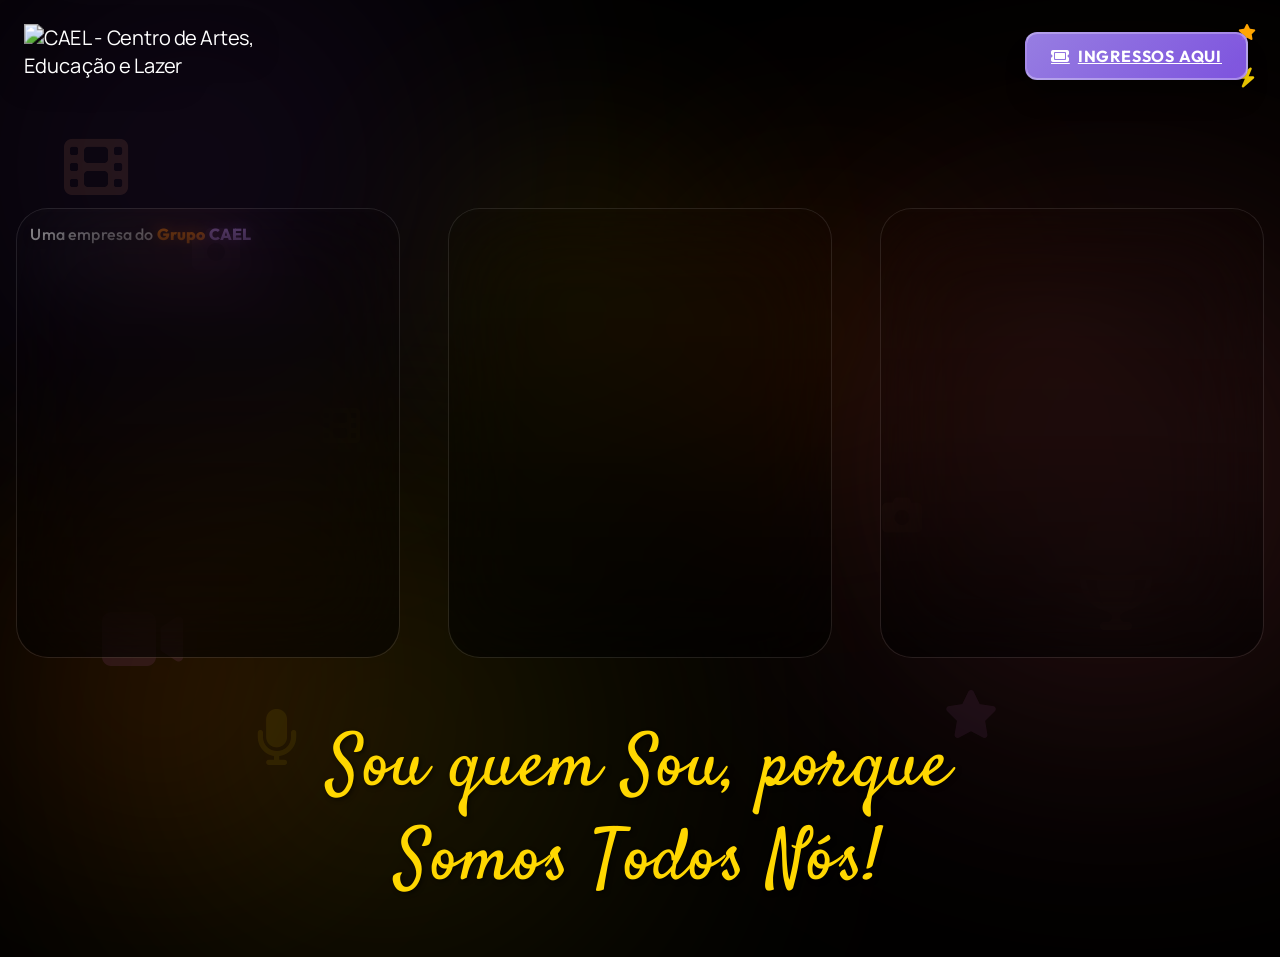
==== index.html @ 1edc639c "Movendo arquivos para a raiz e organizando o projeto" ====
<!DOCTYPE html>
<html lang="pt-BR">
<head>
    <meta charset="UTF-8">
    <meta name="viewport" content="width=device-width, initial-scale=1.0">
    <title>CAEL - Produtora de Elenco, Cursos e Eventos</title>
    <link rel="stylesheet" href="styles.css">
    <link rel="stylesheet" href="https://cdnjs.cloudflare.com/ajax/libs/font-awesome/6.5.1/css/all.min.css">
    <link rel="preconnect" href="https://fonts.googleapis.com">
    <link rel="preconnect" href="https://fonts.gstatic.com" crossorigin>
    <link href="https://fonts.googleapis.com/css2?family=Outfit:wght@400;700;900&family=Manrope:wght@400;500;600;700&family=Satisfy&display=swap" rel="stylesheet">
</head>
<body>
    <!-- Manchas de Tinta no Fundo -->
    <div class="ink-splashes">
        <div class="splash splash-1"></div>
        <div class="splash splash-2"></div>
        <div class="splash splash-3"></div>
        <div class="splash splash-4"></div>
        <div class="splash splash-5"></div>
        <div class="splash splash-6"></div>
        <div class="splash splash-7"></div>
    </div>

    <!-- Ícones Decorativos de Teatro e Cinema -->
    <div class="decorative-icons">
        <i class="fas fa-film icon-deco icon-1"></i>
        <i class="fas fa-camera icon-deco icon-2"></i>
        <i class="fas fa-popcorn icon-deco icon-3"></i>
        <i class="fas fa-music icon-deco icon-4"></i>
        <i class="fas fa-video icon-deco icon-5"></i>
        <i class="fas fa-microphone icon-deco icon-6"></i>
        <i class="fas fa-trophy icon-deco icon-7"></i>
        <i class="fas fa-star icon-deco icon-8"></i>
        <i class="fas fa-film icon-deco icon-9"></i>
        <i class="fas fa-camera icon-deco icon-10"></i>
    </div>

    <!-- Logo Grupo CAEL (canto superior esquerdo) -->
    <div class="brand-logo" data-testid="brand-logo">
        <img src="https://customer-assets.emergentagent.com/job_palco-web/artifacts/jewrwgp0_CAEL_logo_6_-_Copia.png" alt="CAEL - Centro de Artes, Educação e Lazer" class="brand-logo-img">
        <p class="brand-tagline">
            Uma empresa do <span class="brand-grupo">Grupo</span> <span class="brand-cael">CAEL</span>
        </p>
    </div>

    <!-- Botão Ingressos -->
    <div class="ingressos-button-wrapper">
        <div class="ingressos-icons">
            <i class="fas fa-sparkles sparkle-1"></i>
            <i class="fas fa-star star-1"></i>
            <i class="fas fa-bolt bolt-1"></i>
            <i class="fas fa-sparkles sparkle-2"></i>
        </div>
        <a href="https://remix-of-cael-ingressos-platform.vercel.app/" target="_blank" rel="noopener noreferrer" class="ingressos-button" data-testid="btn-ingressos">
            <i class="fas fa-ticket"></i>
            <span>INGRESSOS AQUI</span>
        </a>
    </div>

    <!-- Container Principal -->
    <main class="main-container">
        <!-- Cards Grid -->
        <div class="cards-grid">
            <!-- Card 1: Produtora de Elenco -->
            <div class="flip-card" data-card="elenco">
                <div class="flip-card-inner">
                    <div class="flip-card-front" style="background-image: url('https://customer-assets.emergentagent.com/job_palco-web/artifacts/kh9qjfxk_WhatsApp%20Image%202026-04-25%20at%2016.44.51%20%281%29.jpeg');">
                        <div class="card-overlay"></div>
                        <span class="tap-hint" aria-hidden="true"><i class="fas fa-hand-pointer"></i> Toque para ver</span>
                    </div>
                    <div class="flip-card-back">
                        <h3>Produtora de Elenco CAEL</h3>
                        <p>Seja aluno CAEL e entre direto para o nosso casting oficial! Conectamos você às melhores oportunidades em novelas, filmes, séries, programas de TV e publicidade.</p>
                        <a href="manutencao.html?area=elenco" class="cta-button" data-testid="btn-elenco">
                            <i class="fas fa-play"></i>
                            <span>Acesse e dê o play na sua carreira!</span>
                        </a>
                    </div>
                </div>
            </div>

            <!-- Card 2: Cursos CAEL -->
            <div class="flip-card" data-card="cursos">
                <div class="flip-card-inner">
                    <div class="flip-card-front" style="background-image: url('https://customer-assets.emergentagent.com/job_palco-web/artifacts/r109ft2i_WhatsApp%20Image%202026-04-25%20at%2016.44.51.jpeg');">
                        <div class="card-overlay"></div>
                        <span class="tap-hint" aria-hidden="true"><i class="fas fa-hand-pointer"></i> Toque para ver</span>
                    </div>
                    <div class="flip-card-back">
                        <h3>Cursos CAEL: A Sua Formação Artística Completa</h3>
                        <p>Descubra o seu talento e prepare-se para os palcos e telas! Oferecemos a melhor estrutura com aulas de Teatro, TV, Cinema, Canto, Dança, Circo e Dublagem.</p>
                        <a href="cursos.html" class="cta-button" data-testid="btn-cursos">
                            <i class="fas fa-graduation-cap"></i>
                            <span>Acesse e transforme sua paixão em carreira!</span>
                        </a>
                    </div>
                </div>
            </div>

            <!-- Card 3: Produtora de Eventos -->
            <div class="flip-card" data-card="eventos">
                <div class="flip-card-inner">
                    <div class="flip-card-front" style="background-image: url('https://customer-assets.emergentagent.com/job_palco-web/artifacts/jeh3ok2i_WhatsApp%20Image%202026-04-25%20at%2016.44.51%20%282%29.jpeg');">
                        <div class="card-overlay"></div>
                        <span class="tap-hint" aria-hidden="true"><i class="fas fa-hand-pointer"></i> Toque para ver</span>
                    </div>
                    <div class="flip-card-back">
                        <h3>Produtora de Eventos: A Magia Oficial no Seu Palco</h3>
                        <p>Transformamos a sua ideia em um espetáculo inesquecível! Criamos shows sob medida e somos a produtora oficial no Brasil de grandes fenômenos como Bozo, O Mundo do Xaropinho, Picapau Amarelo e Melocoton (SBT), Os Manchas (EduCassia Produções), Delegato, Pequenos Guardiões e muito mais.</p>
                        <a href="manutencao.html?area=eventos" class="cta-button" data-testid="btn-eventos">
                            <i class="fas fa-theater-masks"></i>
                            <span>Acesse e leve essa magia para o seu evento!</span>
                        </a>
                    </div>
                </div>
            </div>
        </div>

        <!-- Frase Teatral -->
        <div class="theatrical-phrase">
            <h1>Sou quem Sou, porque<br>Somos Todos Nós!</h1>
        </div>
    </main>

    <script src="script.js"></script>
</body>
</html>
---- styles.css ----
* {
    margin: 0;
    padding: 0;
    box-sizing: border-box;
}

body {
    font-family: 'Manrope', sans-serif;
    background-color: #000;
    min-height: 100vh;
    overflow-x: hidden;
    color: white;
}

/* ==========================================
   Logo Grupo CAEL (canto superior esquerdo)
   ========================================== */
.brand-logo {
    position: absolute;     /* fica fixa no TOPO da página (some ao rolar para baixo) */
    top: 100rem;
    left: 3%;
    z-index: 10%;
    display: flex;
    flex-direction: column;
    align-items: flex-start;
    gap: -9.0rem;
    pointer-events: none;
}

.brand-logo-img {
    width: 11rem;       /* tamanho padrão (telas médias) */
    height: 11rem;
    object-fit: contain;
    transform: scale(1.2);
    transform-origin: top left;
    filter: drop-shadow(0 4px 12px rgba(0, 0, 0, 0.5));
}

.brand-tagline {
    font-family: 'Outfit', sans-serif;
    font-size: 0.85rem;
    font-weight: 500;
    color: rgba(255, 255, 255, 0.92);
    letter-spacing: 0.01em;
    text-shadow: 0 2px 6px rgba(0, 0, 0, 0.6);
    margin-left: 0.4rem;
    white-space: nowrap;
}

.brand-grupo,
.brand-cael {
    display: inline-block;
    font-weight: 800;
    transform-origin: center;
    padding: 20;
}

.brand-grupo {
    color: #FF7A00;
    text-shadow: 0 0 14px rgba(255, 122, 0, 0.55);
    animation: brandFloatGrupo 6s ease-in-out infinite;
}

.brand-cael {
    color: #C28DFC;
    text-shadow: 0 0 14px rgba(157, 76, 221, 0.55);
    animation: brandFloatCael 7s ease-in-out infinite;
    animation-delay: 0.5s;
}

/* Animações iguais às dos ícones decorativos do fundo */
@keyframes brandFloatGrupo {
    0%, 100% { transform: translateY(0) rotate(0deg); }
    50% { transform: translateY(-4px) rotate(8deg); }
}

@keyframes brandFloatCael {
    0%, 100% { transform: translateY(0) rotate(0deg) scale(1); }
    50% { transform: translateY(-3px) rotate(-7deg) scale(1.1); }
}

/* ============== RESPONSIVO DA LOGO ============== */
@media (min-width: 1024px) {
    .brand-logo { top: 1.5rem; left: 1.5rem; }
    .brand-logo-img { width: 14rem; height: 14rem; transform: scale(1.25); }
    .brand-tagline { font-size: 1rem; margin-top: -1.5rem; }
}

@media (min-width: 768px) and (max-width: 1023px) {
    .brand-logo-img { width: 10rem; height: 10rem; transform: scale(1.15); }
    .brand-tagline { font-size: 0.9rem; margin-top: 0.6rem; }
}

@media (min-width: 481px) and (max-width: 767px) {
    .brand-logo-img { width: 7rem; height: 7rem; transform: scale(1.1); }
    .brand-tagline { font-size: 0.75rem; margin-top: 0.4rem; }
}

@media (max-width: 480px) {
    .brand-logo { top: 0.5rem; left: 0.5rem; }
    .brand-logo-img { width: 5rem; height: 5rem; transform: scale(1.1); }
    .brand-tagline { font-size: 0.65rem; margin-top: 0.3rem; margin-left: 0.2rem; }
}



/* Manchas de Tinta no Fundo */
.ink-splashes {
    position: fixed;
    top: 0;
    left: 0;
    width: 100%;
    height: 100%;
    z-index: 0;
    pointer-events: none;
}

.splash {
    position: absolute;
    border-radius: 50%;
    filter: blur(150px);
}

.splash-1 {
    top: -10%;
    left: -5%;
    width: 40vw;
    height: 40vw;
    background: radial-gradient(circle, rgba(157, 76, 221, 0.7) 0%, transparent 70%);
    opacity: 0.5;
}

.splash-2 {
    top: 20%;
    right: -10%;
    width: 45vw;
    height: 45vw;
    background: radial-gradient(circle, rgba(255, 94, 0, 0.7) 0%, transparent 70%);
    opacity: 0.5;
}

.splash-3 {
    bottom: -10%;
    left: 10%;
    width: 40vw;
    height: 40vw;
    background: radial-gradient(circle, rgba(255, 213, 0, 0.7) 0%, transparent 70%);
    opacity: 0.5;
}

.splash-4 {
    top: 50%;
    left: -5%;
    width: 35vw;
    height: 35vw;
    background: radial-gradient(circle, rgba(255, 94, 0, 0.6) 0%, transparent 70%);
    opacity: 0.4;
    filter: blur(120px);
}

.splash-5 {
    bottom: 20%;
    right: -5%;
    width: 38vw;
    height: 38vw;
    background: radial-gradient(circle, rgba(157, 76, 221, 0.6) 0%, transparent 70%);
    opacity: 0.45;
    filter: blur(140px);
}

.splash-6 {
    top: 10%;
    left: 30%;
    width: 30vw;
    height: 30vw;
    background: radial-gradient(circle, rgba(255, 213, 0, 0.5) 0%, transparent 70%);
    opacity: 0.35;
    filter: blur(100px);
}

.splash-7 {
    bottom: 40%;
    right: 20%;
    width: 32vw;
    height: 32vw;
    background: radial-gradient(circle, rgba(255, 94, 0, 0.5) 0%, transparent 70%);
    opacity: 0.35;
    filter: blur(110px);
}

/* Ícones Decorativos */
.decorative-icons {
    position: fixed;
    top: 0;
    left: 0;
    width: 100%;
    height: 100%;
    z-index: 1;
    pointer-events: none;
}

.icon-deco {
    position: absolute;
    opacity: 0.1;
    font-size: 64px;
}

.icon-1 {
    top: 15%;
    left: 5%;
    color: #FFA07A;
    animation: float1 6s ease-in-out infinite;
}

.icon-2 {
    top: 25%;
    left: 15%;
    color: #DA70D6;
    font-size: 48px;
    opacity: 0.08;
    animation: float2 8s ease-in-out infinite;
}

.icon-3 {
    top: 20%;
    right: 8%;
    color: #FFD700;
    font-size: 56px;
    animation: float3 7s ease-in-out infinite;
}

.icon-4 {
    top: 35%;
    right: 15%;
    color: #FFA07A;
    animation: float4 9s ease-in-out infinite;
}

.icon-5 {
    bottom: 25%;
    left: 8%;
    color: #DA70D6;
    font-size: 72px;
    animation: float5 10s ease-in-out infinite;
}

.icon-6 {
    bottom: 15%;
    left: 20%;
    color: #FFD700;
    font-size: 56px;
    opacity: 0.08;
    animation: float6 7s ease-in-out infinite;
}

.icon-7 {
    bottom: 30%;
    right: 10%;
    color: #FFA07A;
    animation: float7 8s ease-in-out infinite;
}

.icon-8 {
    bottom: 18%;
    right: 22%;
    color: #DA70D6;
    font-size: 48px;
    opacity: 0.08;
    animation: float8 9s ease-in-out infinite;
}

.icon-9 {
    top: 45%;
    left: 25%;
    color: #FFD700;
    font-size: 40px;
    opacity: 0.06;
    animation: float9 11s ease-in-out infinite;
}

.icon-10 {
    top: 55%;
    right: 28%;
    color: #FFA07A;
    font-size: 40px;
    opacity: 0.06;
    animation: float10 10s ease-in-out infinite;
}

@keyframes float1 {
    0%, 100% { transform: translateY(0) rotate(0deg); }
    50% { transform: translateY(-10px) rotate(10deg); }
}

@keyframes float2 {
    0%, 100% { transform: translateY(0) rotate(0deg) scale(1); }
    50% { transform: translateY(0) rotate(-15deg) scale(1.1); }
}

@keyframes float3 {
    0%, 100% { transform: translateY(0) translateX(0) rotate(0deg); }
    50% { transform: translateY(0) translateX(10px) rotate(15deg); }
}

@keyframes float4 {
    0%, 100% { transform: translateY(0) rotate(0deg); }
    50% { transform: translateY(15px) rotate(-10deg); }
}

@keyframes float5 {
    0%, 100% { transform: rotate(0deg) scale(1); }
    50% { transform: rotate(20deg) scale(1.15); }
}

@keyframes float6 {
    0%, 100% { transform: translateY(0) rotate(0deg); }
    50% { transform: translateY(-12px) rotate(-12deg); }
}

@keyframes float7 {
    0%, 100% { transform: translateX(0) rotate(0deg); }
    50% { transform: translateX(-8px) rotate(-18deg); }
}

@keyframes float8 {
    0%, 100% { transform: rotate(0deg) scale(1); }
    50% { transform: rotate(15deg) scale(1.12); }
}

@keyframes float9 {
    0%, 100% { transform: translateY(0) rotate(0deg); }
    50% { transform: translateY(8px) rotate(10deg); }
}

@keyframes float10 {
    0%, 100% { transform: translateX(0) rotate(0deg); }
    50% { transform: translateX(6px) rotate(-8deg); }
}

/* Botão Ingressos */
.ingressos-button-wrapper {
    position: fixed;
    top: 1rem;
    right: 1rem;
    z-index: 20;
}

.ingressos-icons {
    position: absolute;
    width: 100%;
    height: 100%;
}

.ingressos-icons i {
    position: absolute;
}

.sparkle-1 {
    top: -8px;
    left: -8px;
    color: #FFD700;
    font-size: 20px;
    animation: sparkle1 3s linear infinite;
}

.star-1 {
    top: -8px;
    right: -8px;
    color: #FFA500;
    font-size: 16px;
    animation: sparkle2 2.5s linear infinite;
}

.bolt-1 {
    bottom: -8px;
    right: -8px;
    color: #FFD700;
    font-size: 20px;
    animation: pulse 1.5s ease-in-out infinite;
}

.sparkle-2 {
    bottom: -8px;
    left: -8px;
    color: #DA70D6;
    font-size: 16px;
    animation: sparkle3 4s linear infinite;
}

@keyframes sparkle1 {
    0%, 100% { transform: rotate(0deg) scale(1); }
    50% { transform: rotate(180deg) scale(1.2); }
}

@keyframes sparkle2 {
    0%, 100% { transform: rotate(0deg) scale(1); }
    50% { transform: rotate(-180deg) scale(1.3); }
}

@keyframes sparkle3 {
    0%, 100% { transform: rotate(0deg); }
    50% { transform: rotate(180deg); }
}

@keyframes pulse {
    0%, 100% { transform: scale(1); opacity: 0.7; }
    50% { transform: scale(1.4); opacity: 1; }
}

.ingressos-button {
    position: relative;
    display: flex;
    align-items: center;
    gap: 0.5rem;
    padding: 0.75rem 1.5rem;
    background: linear-gradient(135deg, rgba(167, 139, 250, 0.9) 0%, rgba(139, 92, 246, 0.9) 100%);
    border: 2px solid rgba(255, 255, 255, 0.3);
    border-radius: 0.75rem;
    color: white;
    font-family: 'Outfit', sans-serif;
    font-weight: 700;
    font-size: 0.875rem;
    text-transform: uppercase;
    letter-spacing: 0.05em;
    cursor: pointer;
    backdrop-filter: blur(10px);
    box-shadow: 0 20px 25px -5px rgba(0, 0, 0, 0.3);
    transition: transform 0.3s ease;
    animation: buttonPulse 2s ease-in-out infinite;
}

.ingressos-button:hover {
    transform: scale(1.05);
}

@keyframes buttonPulse {
    0%, 100% { transform: scale(1); }
    50% { transform: scale(1.05); }
}

/* Container Principal */
.main-container {
    position: relative;
    min-height: 100vh;
    display: flex;
    flex-direction: column;
    align-items: center;
    justify-content: center;
    padding: 1rem;
    z-index: 10;
}

/* Cards Grid */
.cards-grid {
    display: grid;
    grid-template-columns: 1fr;
    gap: 2rem;
    max-width: 1280px;
    width: 100%;
    margin: 0 auto;
}

@media (min-width: 768px) {
    .cards-grid {
        grid-template-columns: repeat(3, 1fr);
        gap: 3rem;
    }
    
    .ingressos-button-wrapper {
        top: 2rem;
        right: 2rem;
    }
    
    .ingressos-button {
        font-size: 1rem;
    }
}

/* Flip Cards */
.flip-card {
    height: 450px;
    perspective: 1000px;
    cursor: pointer;
}

.flip-card-inner {
    position: relative;
    width: 100%;
    height: 100%;
    transition: transform 0.7s ease-in-out;
    transform-style: preserve-3d;
}

.flip-card.flipped .flip-card-inner {
    transform: rotateY(180deg);
}

.flip-card-front,
.flip-card-back {
    position: absolute;
    width: 100%;
    height: 100%;
    backface-visibility: hidden;
    -webkit-backface-visibility: hidden;
    border-radius: 2rem;
    display: flex;
    flex-direction: column;
    align-items: center;
    justify-content: flex-end;
    padding: 2rem;
    text-align: center;
}

.flip-card-front {
    background-size: cover;
    background-position: center;
    background-repeat: no-repeat;
    border: 1px solid rgba(255, 255, 255, 0.1);
    backdrop-filter: blur(48px);
    overflow: hidden;
}

.card-overlay {
    position: absolute;
    inset: 0;
    background: linear-gradient(to bottom, transparent 0%, rgba(0, 0, 0, 0.15) 50%, rgba(0, 0, 0, 0.55) 100%);
    border-radius: inherit;
}

/* Mini-dica de toque (aparece só no mobile/touch para ajudar o usuário) */
.tap-hint {
    position: absolute;
    bottom: 1rem;
    left: 50%;
    transform: translateX(-50%);
    display: none;     /* default desktop: oculto */
    align-items: center;
    gap: 0.45rem;
    padding: 0.5rem 1rem;
    border-radius: 9999px;
    background: rgba(0, 0, 0, 0.6);
    backdrop-filter: blur(10px);
    border: 1px solid rgba(255, 255, 255, 0.25);
    color: #fff;
    font-family: 'Outfit', sans-serif;
    font-size: 0.78rem;
    font-weight: 600;
    letter-spacing: 0.02em;
    z-index: 5;
    pointer-events: none;
    animation: tapHintBounce 1.8s ease-in-out infinite;
}

.tap-hint i { color: #FFD700; font-size: 0.95rem; }

@media (hover: none), (pointer: coarse) {
    .tap-hint { display: inline-flex; }
}

/* Esconde quando o card já está virado */
.flip-card.flipped .tap-hint { opacity: 0; transition: opacity 0.3s ease; }

@keyframes tapHintBounce {
    0%, 100% { transform: translateX(-50%) translateY(0); }
    50% { transform: translateX(-50%) translateY(-4px); }
}

.card-content {
    position: relative;
    z-index: 10;
}

.card-title {
    font-family: 'Outfit', sans-serif;
    font-size: 1.5rem;
    font-weight: 700;
    color: white;
    text-transform: uppercase;
    letter-spacing: -0.025em;
}

@media (min-width: 768px) {
    .card-title {
        font-size: 1.875rem;
    }
}

.flip-card-back {
    background: rgba(255, 255, 255, 0.1);
    border: 1px solid rgba(255, 255, 255, 0.2);
    backdrop-filter: blur(48px);
    transform: rotateY(180deg);
    justify-content: center;
}

.flip-card-back h3 {
    font-family: 'Outfit', sans-serif;
    font-size: 1.25rem;
    font-weight: 700;
    color: white;
    margin-bottom: 1rem;
}

@media (min-width: 768px) {
    .flip-card-back h3 {
        font-size: 1.5rem;
    }
}

.flip-card-back p {
    font-size: 0.875rem;
    color: rgba(255, 255, 255, 0.9);
    line-height: 1.6;
    margin-bottom: 1rem;
}

@media (min-width: 768px) {
    .flip-card-back p {
        font-size: 1rem;
    }
}

.flip-card-back .cta-button {
    display: inline-flex;
    align-items: center;
    justify-content: center;
    gap: 0.6rem;
    margin-top: 0.75rem;
    padding: 0.85rem 1.4rem;
    background: linear-gradient(135deg, #FF7A00 0%, #FF5E00 60%, #FF3D00 100%);
    color: #fff;
    font-family: 'Outfit', sans-serif;
    font-weight: 700;
    font-size: 0.9rem;
    text-transform: uppercase;
    letter-spacing: 0.03em;
    text-decoration: none;
    border: 2px solid rgba(255, 255, 255, 0.25);
    border-radius: 9999px;
    box-shadow: 0 10px 25px -5px rgba(255, 94, 0, 0.55), inset 0 1px 0 rgba(255, 255, 255, 0.25);
    cursor: pointer;
    transition: transform 0.25s ease, box-shadow 0.25s ease, filter 0.25s ease;
    text-align: center;
    line-height: 1.2;
}

.flip-card-back .cta-button i {
    font-size: 1rem;
    transition: transform 0.3s ease;
}

.flip-card-back .cta-button:hover {
    transform: translateY(-2px) scale(1.03);
    box-shadow: 0 14px 30px -5px rgba(255, 94, 0, 0.75), inset 0 1px 0 rgba(255, 255, 255, 0.3);
    filter: brightness(1.08);
}

.flip-card-back .cta-button:hover i {
    transform: translateX(3px);
}

.flip-card-back .cta-button:active {
    transform: translateY(0) scale(0.98);
}

@media (min-width: 768px) {
    .flip-card-back .cta-button {
        font-size: 0.95rem;
        padding: 0.95rem 1.6rem;
    }
}

/* Frase Teatral */
.theatrical-phrase {
    position: relative;
    margin-top: 3rem;
    text-align: center;
    padding: 0 1rem;
}

@media (min-width: 768px) {
    .theatrical-phrase {
        margin-top: 4rem;
    }
}

.theatrical-phrase h1 {
    font-family: 'Satisfy', cursive;
    font-size: 2.25rem;
    font-weight: 400;
    color: #FFD700;
    text-shadow: 2px 2px 4px rgba(0, 0, 0, 0.5);
    letter-spacing: 0.02em;
    line-height: 1.3;
}

@media (min-width: 768px) {
    .theatrical-phrase h1 {
        font-size: 3.75rem;
    }
}

@media (min-width: 1024px) {
    .theatrical-phrase h1 {
        font-size: 4.5rem;
    }
}

/* ==========================================
   📱 RESPONSIVIDADE GLOBAL — index.html
   Garante que o site se adeque a TODOS os tamanhos
   ========================================== */

/* ====== Safe area para o conteúdo (evita sobreposição com logo/ingressos fixos) ====== */
.main-container {
    padding-top: 7rem;     /* espaço reservado para a logo no topo */
    padding-bottom: 3rem;
}

@media (min-width: 481px) and (max-width: 767px) {
    .main-container { padding-top: 8.5rem; padding-left: 1rem; padding-right: 1rem; }
}

@media (min-width: 768px) and (max-width: 1023px) {
    .main-container { padding-top: 11rem; padding-left: 1.5rem; padding-right: 1.5rem; }
}

@media (min-width: 1024px) {
    .main-container { padding-top: 13rem; }
}

@media (max-width: 480px) {
    .main-container { padding-top: 6.5rem; padding-left: 0.75rem; padding-right: 0.75rem; }
}

/* ====== Botão INGRESSOS AQUI — adapta em telas pequenas ====== */
@media (max-width: 767px) {
    .ingressos-button-wrapper {
        top: 0.6rem;
        right: 0.6rem;
    }
    .ingressos-button {
        padding: 0.55rem 0.95rem;
        font-size: 0.72rem;
        gap: 0.4rem;
    }
    .ingressos-button i { font-size: 0.95rem; }
}

@media (max-width: 380px) {
    .ingressos-button span { display: none; }   /* mantém só o ícone em telas muito pequenas */
    .ingressos-button { padding: 0.6rem 0.8rem; border-radius: 0.5rem; }
    .ingressos-button i { font-size: 1.1rem; }
}

/* ====== Cards Flip — altura adaptativa ====== */
@media (max-width: 767px) {
    .flip-card { height: 380px; }
    .flip-card-front,
    .flip-card-back { padding: 1.5rem; border-radius: 1.5rem; }
    .cards-grid { gap: 1.5rem; }
}

@media (max-width: 480px) {
    .flip-card { height: 340px; }
    .flip-card-front,
    .flip-card-back { padding: 1.25rem; }
    .flip-card-back .cta-button {
        padding: 0.7rem 1rem;
        font-size: 0.75rem;
        gap: 0.4rem;
    }
}

/* ====== Frase teatral — escala fluida ====== */
@media (max-width: 480px) {
    .theatrical-phrase { margin-top: 2rem; padding: 0 0.5rem; }
    .theatrical-phrase h1 { font-size: 1.8rem; }
}

/* ====== Ícones decorativos — reduz no mobile para não poluir ====== */
@media (max-width: 767px) {
    .icon-deco { font-size: 36px !important; opacity: 0.08 !important; }
    .icon-1, .icon-9, .icon-10 { display: none; }
}

@media (max-width: 480px) {
    .icon-deco { font-size: 28px !important; }
    .icon-4, .icon-5, .icon-6, .icon-7, .icon-8 { display: none; }
}

/* ====== Manchas de fundo — reduzir intensidade no mobile ====== */
@media (max-width: 767px) {
    .splash { opacity: 0.5; }
    .splash-4, .splash-5, .splash-6, .splash-7 { display: none; }
}

/* ====== Compensar tagline longa em telas muito estreitas ====== */
@media (max-width: 380px) {
    .brand-tagline {
        white-space: normal;
        max-width: 9rem;
        line-height: 1.3;
    }
}
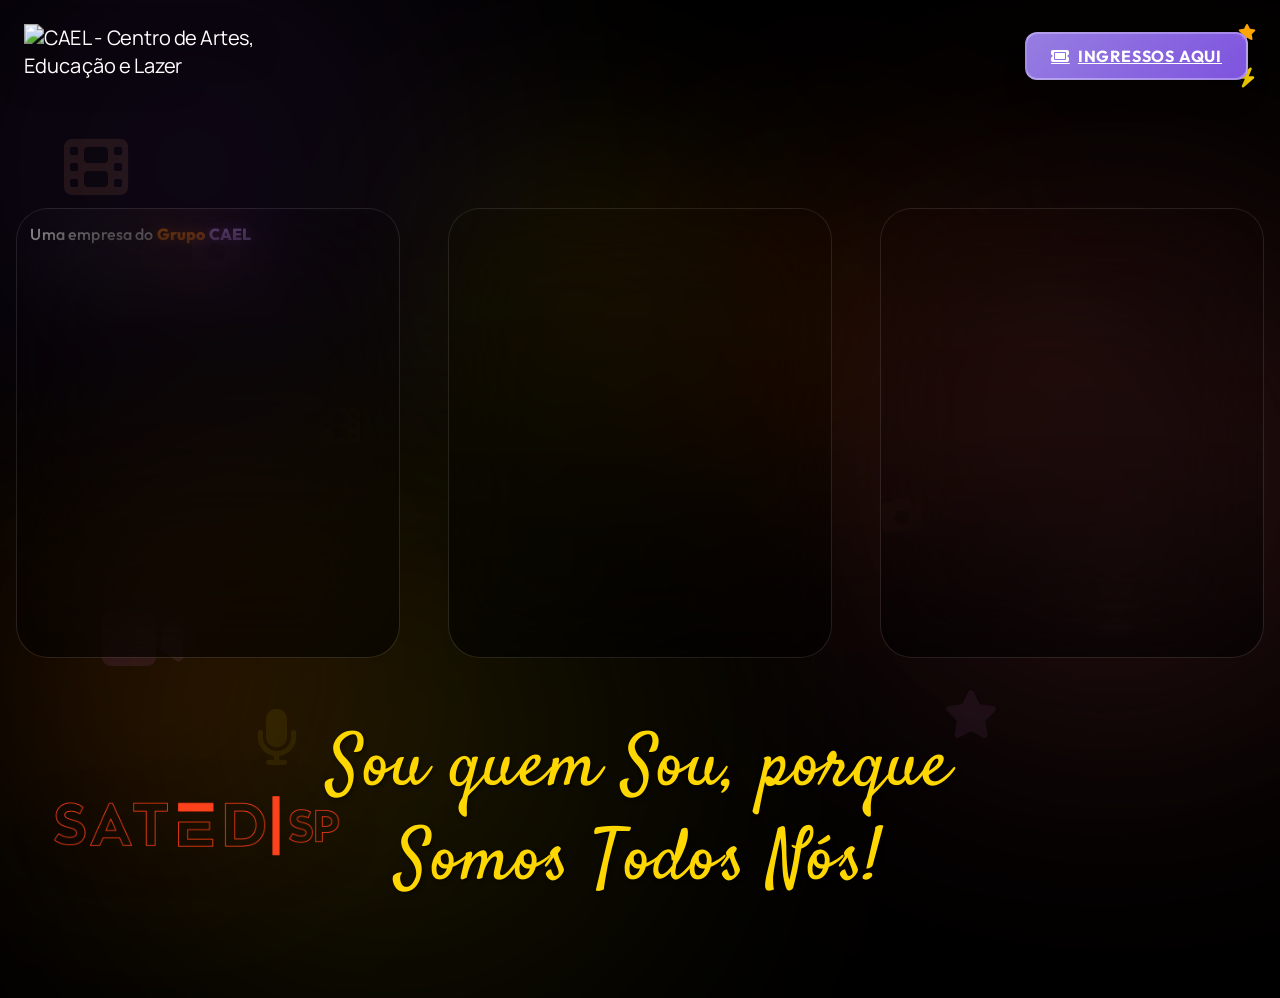
==== commit 106bca3c: "adicionando logo SATED e logo MEC na pagina inicial" ====
--- a/index.html
+++ b/index.html
@@ -42,7 +42,17 @@
         <p class="brand-tagline">
             Uma empresa do <span class="brand-grupo">Grupo</span> <span class="brand-cael">CAEL</span>
         </p>
+
+         <div class="brand-logosated" data-testid="brand-logosated">
+            <img src="sated/SATED.png" alt="SATED" class="brand-logosated-img">
+         </div>
+
+         <div class="brand-logomec" data-testid="brand-logomec">
+            <img src="sated/Mec.png" alt="MEC" class="brand-logomec-img">
+         </div>
     </div>
+
+
 
     <!-- Botão Ingressos -->
     <div class="ingressos-button-wrapper">
--- a/styles.css
+++ b/styles.css
@@ -26,12 +26,58 @@
     gap: -9.0rem;
     pointer-events: none;
 }
-
 .brand-logo-img {
     width: 11rem;       /* tamanho padrão (telas médias) */
     height: 11rem;
     object-fit: contain;
     transform: scale(1.2);
+    transform-origin: top left;
+    filter: drop-shadow(0 4px 12px rgba(0, 0, 0, 0.5));
+}
+/* ==========================================
+   Logo SATED (canto inferior esquerdo)
+   ========================================== */
+
+.brand-logosated {
+    position: absolute;     /* fica fixa no TOPO da página (some ao rolar para baixo) */
+    top: 40rem;
+    left: 3%;
+    z-index: -10%;
+    display: flex;
+    flex-direction: column;
+    align-items: flex-start;
+    gap: 9.0rem;
+    pointer-events: none;
+}
+.brand-logosated-img {
+    width: 11rem;       /* tamanho padrão (telas médias) */
+    height: 11rem;
+    object-fit: contain;
+    transform: scale(1.9);
+    transform-origin: top left;
+    filter: drop-shadow(0 4px 12px rgba(0, 0, 0, 0.5));
+}
+
+/* ==========================================
+   Logo MEC (canto inferior direito)
+   ========================================== */
+.brand-logomec {
+    position: absolute;     /* fica fixa no TOPO da página (some ao rolar para baixo) */
+    top: 42rem;
+    right: -640%;
+    z-index: -10%;
+    display: flex;
+    flex-direction: column;
+    align-items: flex-start;
+    gap: 9.0rem;
+    pointer-events: none;
+}
+
+.brand-logomec-img {
+    width: 11rem;       /* tamanho padrão (telas médias) */
+    height: 11rem;
+    object-fit: contain;
+    transform: scale(1.5);
     transform-origin: top left;
     filter: drop-shadow(0 4px 12px rgba(0, 0, 0, 0.5));
 }
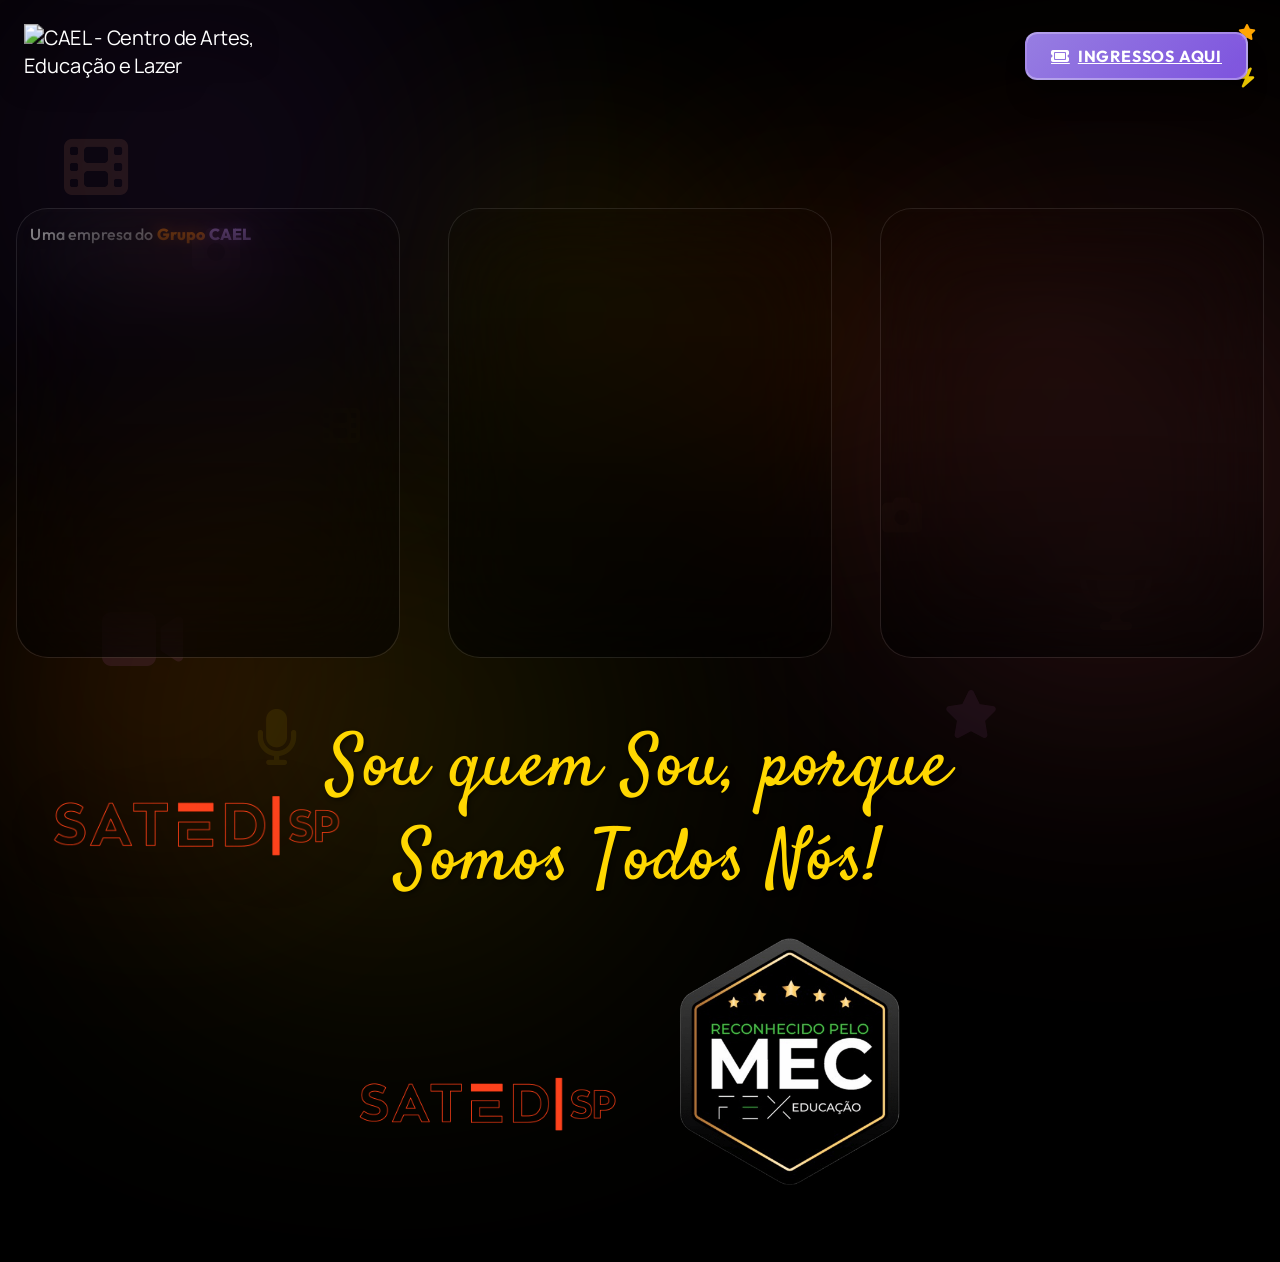
==== commit 38887429: "atualizando logos" ====
--- a/index.html
+++ b/index.html
@@ -52,6 +52,8 @@
          </div>
     </div>
 
+   
+
 
 
     <!-- Botão Ingressos -->
@@ -62,7 +64,7 @@
             <i class="fas fa-bolt bolt-1"></i>
             <i class="fas fa-sparkles sparkle-2"></i>
         </div>
-        <a href="https://remix-of-cael-ingressos-platform.vercel.app/" target="_blank" rel="noopener noreferrer" class="ingressos-button" data-testid="btn-ingressos">
+        <a href=" caelingressos.com.br" target="_blank" rel="noopener noreferrer" class="ingressos-button" data-testid="btn-ingressos">
             <i class="fas fa-ticket"></i>
             <span>INGRESSOS AQUI</span>
         </a>
@@ -131,6 +133,11 @@
         <div class="theatrical-phrase">
             <h1>Sou quem Sou, porque<br>Somos Todos Nós!</h1>
         </div>
+
+         <div class="logos-mobile-container">
+    <img src="sated/SATED.png" alt="SATED SP">
+    <img src="sated/Mec.png" alt="MEC">
+</div>
     </main>
 
     <script src="script.js"></script>
--- a/styles.css
+++ b/styles.css
@@ -762,6 +762,23 @@
     padding-top: 7rem;     /* espaço reservado para a logo no topo */
     padding-bottom: 3rem;
 }
+@media (max-width: 768px) {
+    .logos-mobile-container {
+        display: flex;
+        flex-direction: column; /* Uma embaixo da outra */
+        align-items: center;    /* Centraliza na tela */
+        gap: 0.2rem;            /* Espaço entre a SATED e a MEC */
+        margin-top: 4rem;       /* Empurra elas para baixo do texto amarelo */
+        margin-bottom: 3rem;    /* Dá um respiro no final da página */
+        width: 100%;
+    }}
+
+    .logos-mobile-container img {
+        max-width: 300px;       /* Ajuste esse valor para o tamanho que achar melhor */
+        height: auto;
+    }
+
+    
 
 @media (min-width: 481px) and (max-width: 767px) {
     .main-container { padding-top: 8.5rem; padding-left: 1rem; padding-right: 1rem; }
@@ -848,4 +865,16 @@
         max-width: 9rem;
         line-height: 1.3;
     }
+
+.brand-logosated {
+    position: absolute;     /* fica fixa no TOPO da página (some ao rolar para baixo) */
+    top: 1000rem;
+    right: -640%;
+    z-index: 10%;
+    display: flex;
+    flex-direction: column;
+    align-items: flex-start;
+    gap: 9.0rem;
+    pointer-events: none;
+}
 }
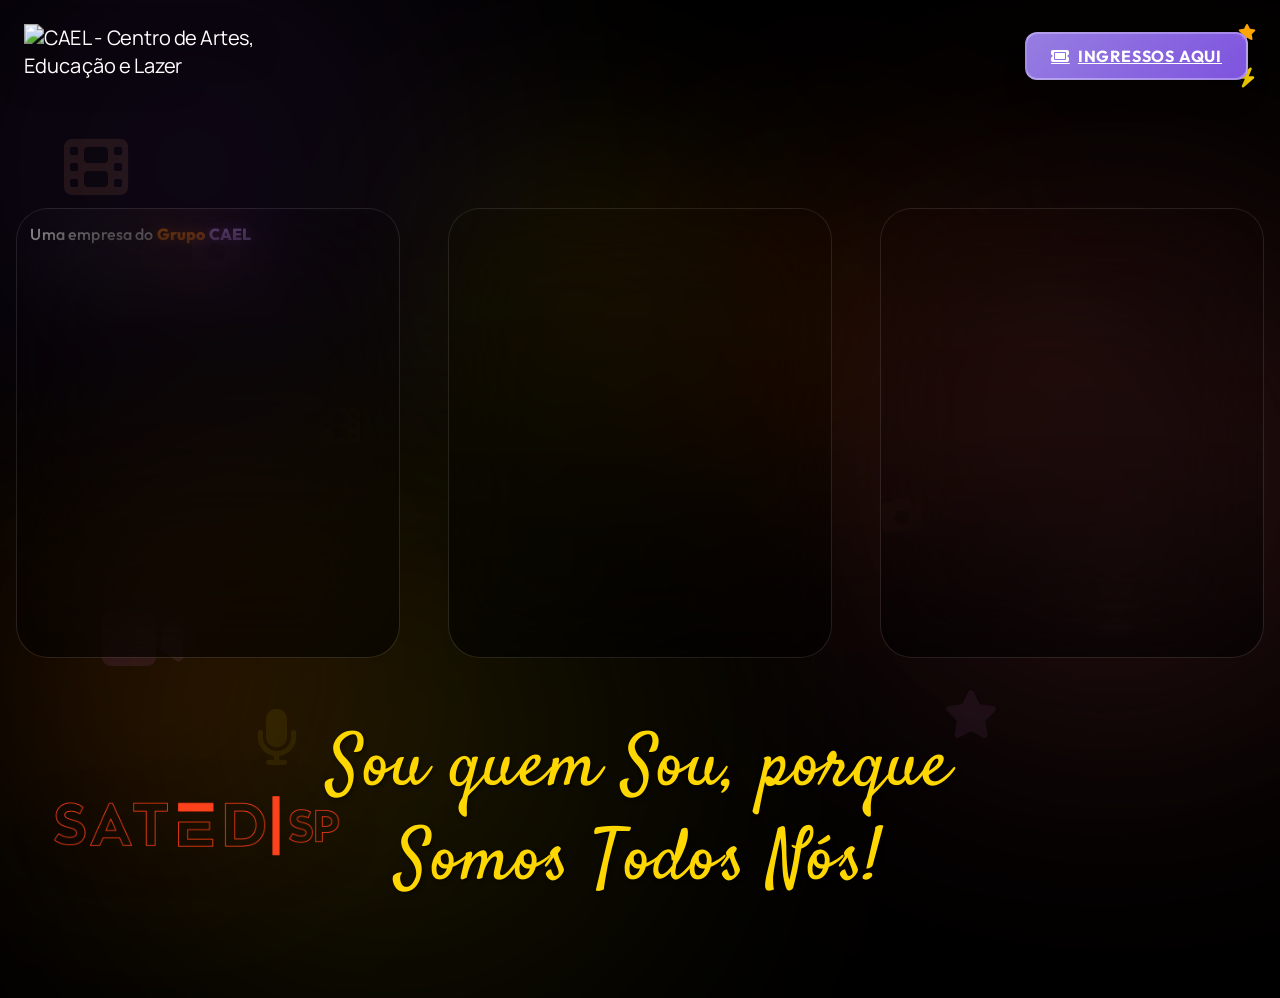
==== commit df400f6f: "feito a correção de alguns erros com as logos e adicionado o link do site de ingressos" ====
--- a/index.html
+++ b/index.html
@@ -64,7 +64,7 @@
             <i class="fas fa-bolt bolt-1"></i>
             <i class="fas fa-sparkles sparkle-2"></i>
         </div>
-        <a href=" caelingressos.com.br" target="_blank" rel="noopener noreferrer" class="ingressos-button" data-testid="btn-ingressos">
+        <a href="https://www.caelingressos.com.br/" target="_blank" rel="noopener noreferrer" class="ingressos-button" data-testid="btn-ingressos">
             <i class="fas fa-ticket"></i>
             <span>INGRESSOS AQUI</span>
         </a>
@@ -134,10 +134,7 @@
             <h1>Sou quem Sou, porque<br>Somos Todos Nós!</h1>
         </div>
 
-         <div class="logos-mobile-container">
-    <img src="sated/SATED.png" alt="SATED SP">
-    <img src="sated/Mec.png" alt="MEC">
-</div>
+
     </main>
 
     <script src="script.js"></script>
--- a/styles.css
+++ b/styles.css
@@ -17,7 +17,7 @@
    ========================================== */
 .brand-logo {
     position: absolute;     /* fica fixa no TOPO da página (some ao rolar para baixo) */
-    top: 100rem;
+    top: -3rem;
     left: 3%;
     z-index: 10%;
     display: flex;
@@ -763,7 +763,7 @@
     padding-bottom: 3rem;
 }
 @media (max-width: 768px) {
-    .logos-mobile-container {
+    .logos-mobile-sated {
         display: flex;
         flex-direction: column; /* Uma embaixo da outra */
         align-items: center;    /* Centraliza na tela */
@@ -773,11 +773,6 @@
         width: 100%;
     }}
 
-    .logos-mobile-container img {
-        max-width: 300px;       /* Ajuste esse valor para o tamanho que achar melhor */
-        height: auto;
-    }
-
     
 
 @media (min-width: 481px) and (max-width: 767px) {
@@ -866,15 +861,5 @@
         line-height: 1.3;
     }
 
-.brand-logosated {
-    position: absolute;     /* fica fixa no TOPO da página (some ao rolar para baixo) */
-    top: 1000rem;
-    right: -640%;
-    z-index: 10%;
-    display: flex;
-    flex-direction: column;
-    align-items: flex-start;
-    gap: 9.0rem;
-    pointer-events: none;
-}
+
 }
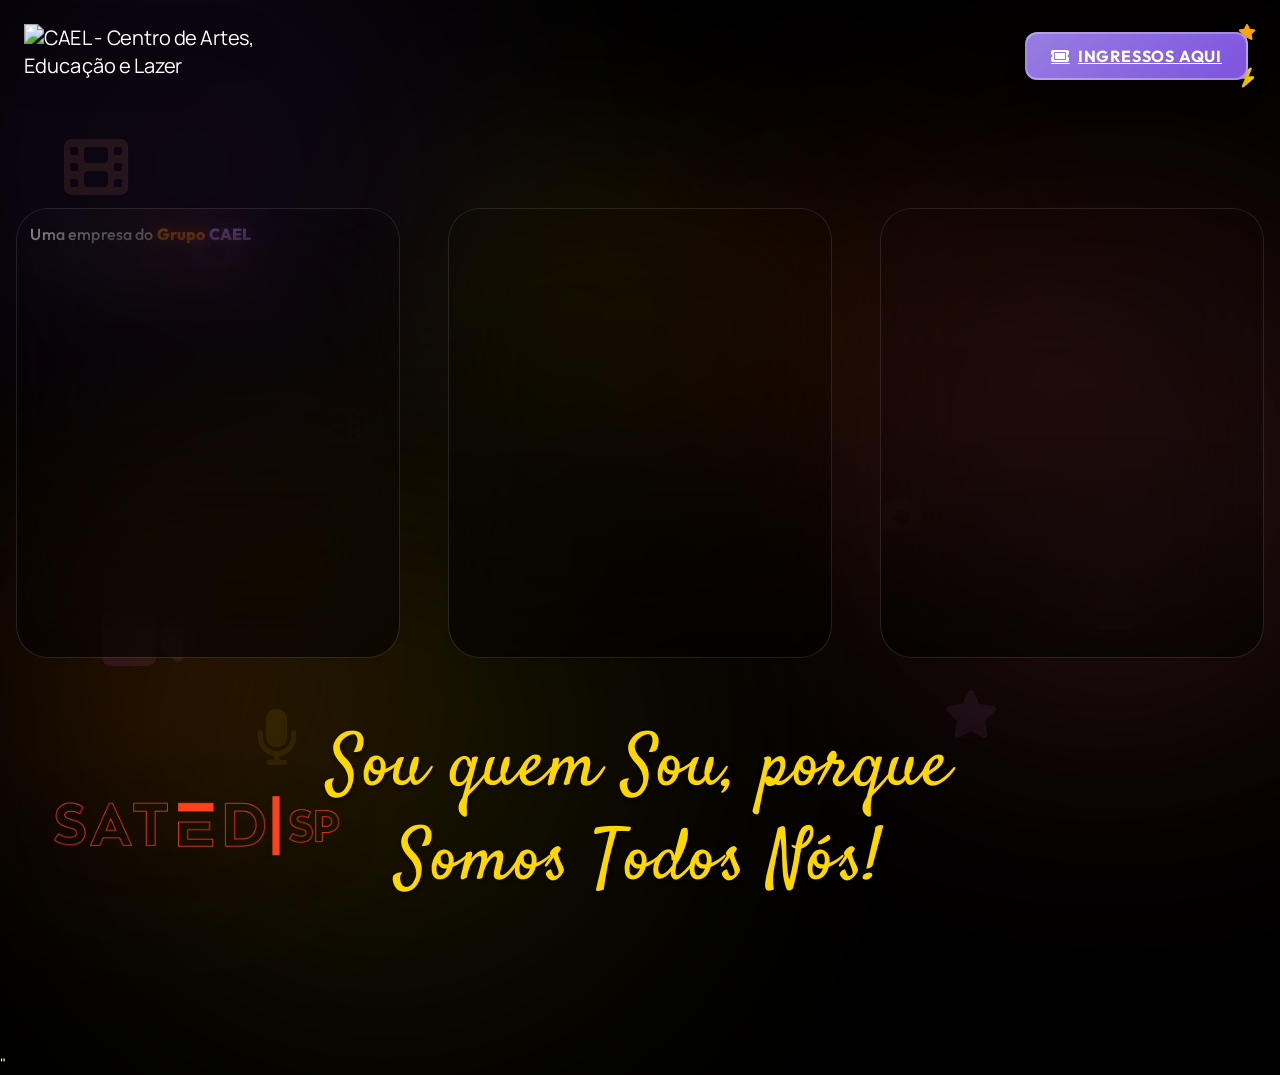
==== commit f8d76e42: "correção logos 2" ====
--- a/index.html
+++ b/index.html
@@ -1,5 +1,6 @@
 <!DOCTYPE html>
 <html lang="pt-BR">
+
 <head>
     <meta charset="UTF-8">
     <meta name="viewport" content="width=device-width, initial-scale=1.0">
@@ -8,10 +9,12 @@
     <link rel="stylesheet" href="https://cdnjs.cloudflare.com/ajax/libs/font-awesome/6.5.1/css/all.min.css">
     <link rel="preconnect" href="https://fonts.googleapis.com">
     <link rel="preconnect" href="https://fonts.gstatic.com" crossorigin>
-    <link href="https://fonts.googleapis.com/css2?family=Outfit:wght@400;700;900&family=Manrope:wght@400;500;600;700&family=Satisfy&display=swap" rel="stylesheet">
+    <link
+        href="https://fonts.googleapis.com/css2?family=Outfit:wght@400;700;900&family=Manrope:wght@400;500;600;700&family=Satisfy&display=swap"
+        rel="stylesheet">
 </head>
-<body>
-    <!-- Manchas de Tinta no Fundo -->
+
+<body> <!-- Manchas de Tinta no Fundo -->
     <div class="ink-splashes">
         <div class="splash splash-1"></div>
         <div class="splash splash-2"></div>
@@ -20,123 +23,87 @@
         <div class="splash splash-5"></div>
         <div class="splash splash-6"></div>
         <div class="splash splash-7"></div>
-    </div>
-
-    <!-- Ícones Decorativos de Teatro e Cinema -->
-    <div class="decorative-icons">
-        <i class="fas fa-film icon-deco icon-1"></i>
-        <i class="fas fa-camera icon-deco icon-2"></i>
-        <i class="fas fa-popcorn icon-deco icon-3"></i>
-        <i class="fas fa-music icon-deco icon-4"></i>
-        <i class="fas fa-video icon-deco icon-5"></i>
-        <i class="fas fa-microphone icon-deco icon-6"></i>
-        <i class="fas fa-trophy icon-deco icon-7"></i>
-        <i class="fas fa-star icon-deco icon-8"></i>
-        <i class="fas fa-film icon-deco icon-9"></i>
-        <i class="fas fa-camera icon-deco icon-10"></i>
-    </div>
-
-    <!-- Logo Grupo CAEL (canto superior esquerdo) -->
-    <div class="brand-logo" data-testid="brand-logo">
-        <img src="https://customer-assets.emergentagent.com/job_palco-web/artifacts/jewrwgp0_CAEL_logo_6_-_Copia.png" alt="CAEL - Centro de Artes, Educação e Lazer" class="brand-logo-img">
-        <p class="brand-tagline">
-            Uma empresa do <span class="brand-grupo">Grupo</span> <span class="brand-cael">CAEL</span>
-        </p>
-
-         <div class="brand-logosated" data-testid="brand-logosated">
-            <img src="sated/SATED.png" alt="SATED" class="brand-logosated-img">
-         </div>
-
-         <div class="brand-logomec" data-testid="brand-logomec">
-            <img src="sated/Mec.png" alt="MEC" class="brand-logomec-img">
-         </div>
-    </div>
-
-   
-
-
-
-    <!-- Botão Ingressos -->
+    </div> <!-- Ícones Decorativos de Teatro e Cinema -->
+    <div class="decorative-icons"> <i class="fas fa-film icon-deco icon-1"></i> <i
+            class="fas fa-camera icon-deco icon-2"></i> <i class="fas fa-popcorn icon-deco icon-3"></i> <i
+            class="fas fa-music icon-deco icon-4"></i> <i class="fas fa-video icon-deco icon-5"></i> <i
+            class="fas fa-microphone icon-deco icon-6"></i> <i class="fas fa-trophy icon-deco icon-7"></i> <i
+            class="fas fa-star icon-deco icon-8"></i> <i class="fas fa-film icon-deco icon-9"></i> <i
+            class="fas fa-camera icon-deco icon-10"></i> </div> <!-- Logo Grupo CAEL (canto superior esquerdo) -->
+    <div class="brand-logo" data-testid="brand-logo"> <img
+            src="https://customer-assets.emergentagent.com/job_palco-web/artifacts/jewrwgp0_CAEL_logo_6_-_Copia.png"
+            alt="CAEL - Centro de Artes, Educação e Lazer" class="brand-logo-img">
+        <p class="brand-tagline"> Uma empresa do <span class="brand-grupo">Grupo</span> <span
+                class="brand-cael">CAEL</span> </p>
+        <div class="brand-logosated" data-testid="brand-logosated"> <img src="sated/SATED.png" alt="SATED"
+                class="brand-logosated-img"> </div>
+        <div class="brand-logomec" data-testid="brand-logomec"> <img src="sated/Mec.png" alt="MEC"
+                class="brand-logomec-img"> </div>
+    </div> <!-- Botão Ingressos -->
     <div class="ingressos-button-wrapper">
-        <div class="ingressos-icons">
-            <i class="fas fa-sparkles sparkle-1"></i>
-            <i class="fas fa-star star-1"></i>
-            <i class="fas fa-bolt bolt-1"></i>
-            <i class="fas fa-sparkles sparkle-2"></i>
-        </div>
-        <a href="https://www.caelingressos.com.br/" target="_blank" rel="noopener noreferrer" class="ingressos-button" data-testid="btn-ingressos">
-            <i class="fas fa-ticket"></i>
-            <span>INGRESSOS AQUI</span>
-        </a>
-    </div>
-
-    <!-- Container Principal -->
-    <main class="main-container">
-        <!-- Cards Grid -->
-        <div class="cards-grid">
-            <!-- Card 1: Produtora de Elenco -->
+        <div class="ingressos-icons"> <i class="fas fa-sparkles sparkle-1"></i> <i class="fas fa-star star-1"></i> <i
+                class="fas fa-bolt bolt-1"></i> <i class="fas fa-sparkles sparkle-2"></i> </div> <a
+            href="https://www.caelingressos.com.br/" target="_blank" rel="noopener noreferrer" class="ingressos-button"
+            data-testid="btn-ingressos"> <i class="fas fa-ticket"></i> <span>INGRESSOS AQUI</span> </a>
+    </div> <!-- Container Principal -->
+    <main class="main-container"> <!-- Cards Grid -->
+        <div class="cards-grid"> <!-- Card 1: Produtora de Elenco -->
             <div class="flip-card" data-card="elenco">
                 <div class="flip-card-inner">
-                    <div class="flip-card-front" style="background-image: url('https://customer-assets.emergentagent.com/job_palco-web/artifacts/kh9qjfxk_WhatsApp%20Image%202026-04-25%20at%2016.44.51%20%281%29.jpeg');">
-                        <div class="card-overlay"></div>
-                        <span class="tap-hint" aria-hidden="true"><i class="fas fa-hand-pointer"></i> Toque para ver</span>
+                    <div class="flip-card-front"
+                        style="background-image: url('https://customer-assets.emergentagent.com/job_palco-web/artifacts/kh9qjfxk_WhatsApp%20Image%202026-04-25%20at%2016.44.51%20%281%29.jpeg');">
+                        <div class="card-overlay"></div> <span class="tap-hint" aria-hidden="true"><i
+                                class="fas fa-hand-pointer"></i> Toque para ver</span>
                     </div>
                     <div class="flip-card-back">
                         <h3>Produtora de Elenco CAEL</h3>
-                        <p>Seja aluno CAEL e entre direto para o nosso casting oficial! Conectamos você às melhores oportunidades em novelas, filmes, séries, programas de TV e publicidade.</p>
-                        <a href="manutencao.html?area=elenco" class="cta-button" data-testid="btn-elenco">
-                            <i class="fas fa-play"></i>
-                            <span>Acesse e dê o play na sua carreira!</span>
-                        </a>
+                        <p>Seja aluno CAEL e entre direto para o nosso casting oficial! Conectamos você às melhores
+                            oportunidades em novelas, filmes, séries, programas de TV e publicidade.</p> <a
+                            href="manutencao.html?area=elenco" class="cta-button" data-testid="btn-elenco"> <i
+                                class="fas fa-play"></i> <span>Acesse e dê o play na sua carreira!</span> </a>
+                    </div>
+                </div>
+            </div> <!-- Card 2: Cursos CAEL -->
+            <div class="flip-card" data-card="cursos">
+                <div class="flip-card-inner">
+                    <div class="flip-card-front"
+                        style="background-image: url('https://customer-assets.emergentagent.com/job_palco-web/artifacts/r109ft2i_WhatsApp%20Image%202026-04-25%20at%2016.44.51.jpeg');">
+                        <div class="card-overlay"></div> <span class="tap-hint" aria-hidden="true"><i
+                                class="fas fa-hand-pointer"></i> Toque para ver</span>
+                    </div>
+                    <div class="flip-card-back">
+                        <h3>Cursos CAEL: A Sua Formação Artística Completa</h3>
+                        <p>Descubra o seu talento e prepare-se para os palcos e telas! Oferecemos a melhor estrutura com
+                            aulas de Teatro, TV, Cinema, Canto, Dança, Circo e Dublagem.</p> <a href="cursos.html"
+                            class="cta-button" data-testid="btn-cursos"> <i class="fas fa-graduation-cap"></i>
+                            <span>Acesse e transforme sua paixão em carreira!</span> </a>
+                    </div>
+                </div>
+            </div> <!-- Card 3: Produtora de Eventos -->
+            <div class="flip-card" data-card="eventos">
+                <div class="flip-card-inner">
+                    <div class="flip-card-front"
+                        style="background-image: url('https://customer-assets.emergentagent.com/job_palco-web/artifacts/jeh3ok2i_WhatsApp%20Image%202026-04-25%20at%2016.44.51%20%282%29.jpeg');">
+                        <div class="card-overlay"></div> <span class="tap-hint" aria-hidden="true"><i
+                                class="fas fa-hand-pointer"></i> Toque para ver</span>
+                    </div>
+                    <div class="flip-card-back">
+                        <h3>Produtora de Eventos: A Magia Oficial no Seu Palco</h3>
+                        <p>Transformamos a sua ideia em um espetáculo inesquecível! Criamos shows sob medida e somos a
+                            produtora oficial no Brasil de grandes fenômenos como Bozo, O Mundo do Xaropinho, Picapau
+                            Amarelo e Melocoton (SBT), Os Manchas (EduCassia Produções), Delegato, Pequenos Guardiões e
+                            muito mais.</p> <a href="manutencao.html?area=eventos" class="cta-button"
+                            data-testid="btn-eventos"> <i class="fas fa-theater-masks"></i> <span>Acesse e leve essa
+                                magia para o seu evento!</span> </a>
                     </div>
                 </div>
             </div>
-
-            <!-- Card 2: Cursos CAEL -->
-            <div class="flip-card" data-card="cursos">
-                <div class="flip-card-inner">
-                    <div class="flip-card-front" style="background-image: url('https://customer-assets.emergentagent.com/job_palco-web/artifacts/r109ft2i_WhatsApp%20Image%202026-04-25%20at%2016.44.51.jpeg');">
-                        <div class="card-overlay"></div>
-                        <span class="tap-hint" aria-hidden="true"><i class="fas fa-hand-pointer"></i> Toque para ver</span>
-                    </div>
-                    <div class="flip-card-back">
-                        <h3>Cursos CAEL: A Sua Formação Artística Completa</h3>
-                        <p>Descubra o seu talento e prepare-se para os palcos e telas! Oferecemos a melhor estrutura com aulas de Teatro, TV, Cinema, Canto, Dança, Circo e Dublagem.</p>
-                        <a href="cursos.html" class="cta-button" data-testid="btn-cursos">
-                            <i class="fas fa-graduation-cap"></i>
-                            <span>Acesse e transforme sua paixão em carreira!</span>
-                        </a>
-                    </div>
-                </div>
-            </div>
-
-            <!-- Card 3: Produtora de Eventos -->
-            <div class="flip-card" data-card="eventos">
-                <div class="flip-card-inner">
-                    <div class="flip-card-front" style="background-image: url('https://customer-assets.emergentagent.com/job_palco-web/artifacts/jeh3ok2i_WhatsApp%20Image%202026-04-25%20at%2016.44.51%20%282%29.jpeg');">
-                        <div class="card-overlay"></div>
-                        <span class="tap-hint" aria-hidden="true"><i class="fas fa-hand-pointer"></i> Toque para ver</span>
-                    </div>
-                    <div class="flip-card-back">
-                        <h3>Produtora de Eventos: A Magia Oficial no Seu Palco</h3>
-                        <p>Transformamos a sua ideia em um espetáculo inesquecível! Criamos shows sob medida e somos a produtora oficial no Brasil de grandes fenômenos como Bozo, O Mundo do Xaropinho, Picapau Amarelo e Melocoton (SBT), Os Manchas (EduCassia Produções), Delegato, Pequenos Guardiões e muito mais.</p>
-                        <a href="manutencao.html?area=eventos" class="cta-button" data-testid="btn-eventos">
-                            <i class="fas fa-theater-masks"></i>
-                            <span>Acesse e leve essa magia para o seu evento!</span>
-                        </a>
-                    </div>
-                </div>
-            </div>
-        </div>
-
-        <!-- Frase Teatral -->
+        </div> <!-- Frase Teatral -->
         <div class="theatrical-phrase">
             <h1>Sou quem Sou, porque<br>Somos Todos Nós!</h1>
         </div>
-
-
     </main>
-
     <script src="script.js"></script>
 </body>
-</html>+
+</html>"
--- a/styles.css
+++ b/styles.css
@@ -759,19 +759,43 @@
 
 /* ====== Safe area para o conteúdo (evita sobreposição com logo/ingressos fixos) ====== */
 .main-container {
-    padding-top: 7rem;     /* espaço reservado para a logo no topo */
-    padding-bottom: 3rem;
+    padding-top: 10rem;     /* espaço reservado para a logo no topo */
+    padding-bottom: 9rem;
 }
 @media (max-width: 768px) {
-    .logos-mobile-sated {
-        display: flex;
-        flex-direction: column; /* Uma embaixo da outra */
-        align-items: center;    /* Centraliza na tela */
-        gap: 0.2rem;            /* Espaço entre a SATED e a MEC */
-        margin-top: 4rem;       /* Empurra elas para baixo do texto amarelo */
-        margin-bottom: 3rem;    /* Dá um respiro no final da página */
-        width: 100%;
-    }}
+    .brand-logosated {
+        position: absolute;
+        top: 83rem;
+        left: 125%;
+        transform: translateX(-50%);
+        z-index: 20;
+    }
+
+    .brand-logomec {
+        position: absolute;
+        top: 93rem;
+        left: 125%;
+        right: auto;
+        transform: translateX(-50%);
+        z-index: 20;
+    }
+
+    .brand-logosated-img {
+        width: 280px;
+        height: auto;
+        transform: none;
+    }
+
+    .brand-logomec-img {
+        width: 200px;
+        height: auto;
+        transform: none;
+    }
+
+    .main-container {
+        padding-bottom: 28rem;
+    }
+}
 
     
 
